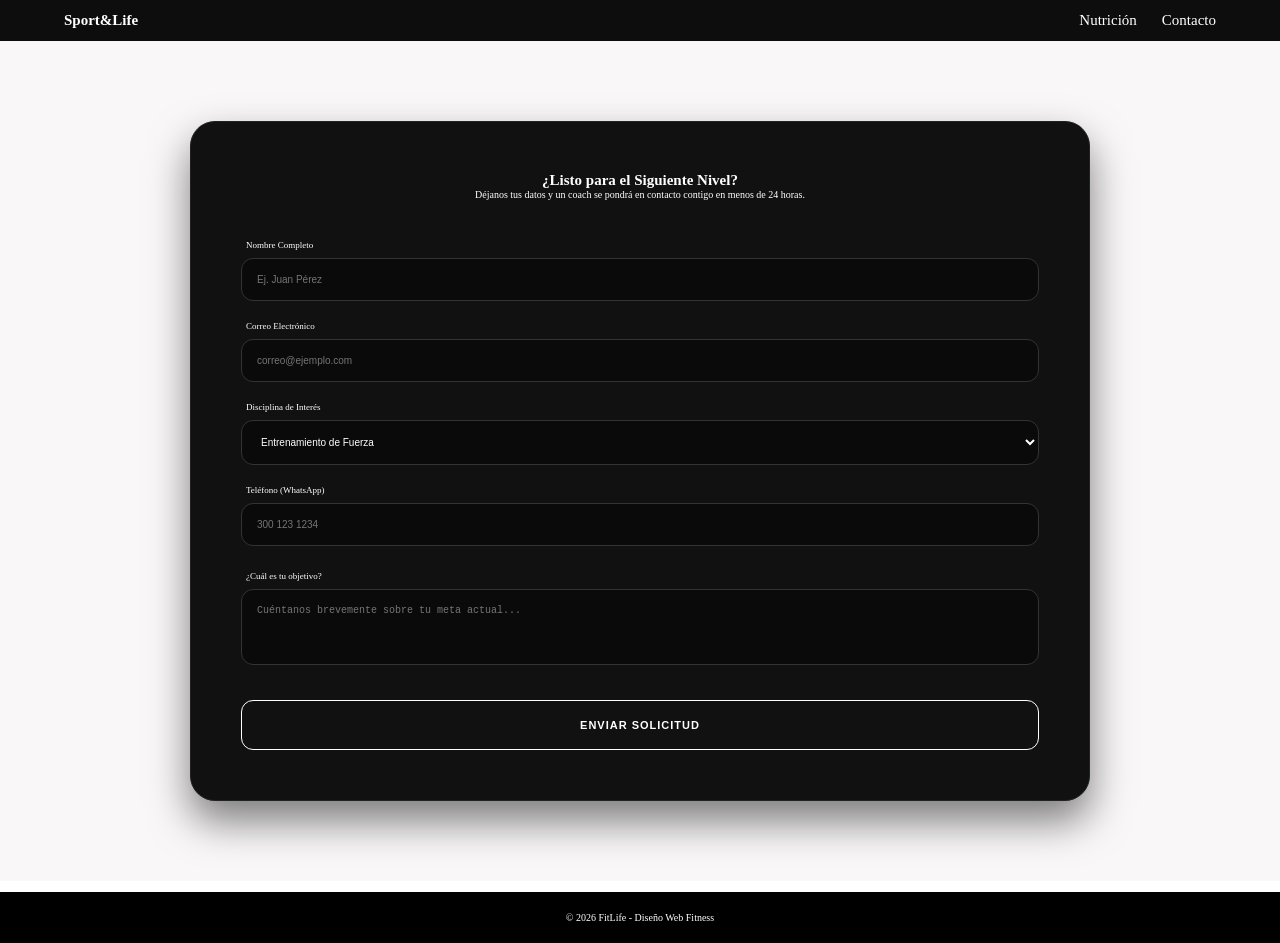
==== contacto.html @ 2cefaa07 "web6" ====
<!doctype html>
<html lang="en">
  <head>
    <meta charset="UTF-8" />
    <meta name="viewport" content="width=device-width, initial-scale=1.0" />
    <title>Document</title>
    <link rel="stylesheet" href="contacto.css" />
  </head>
  <body>
    <header class="header-main">
      <div class="header-logo">
        <a class="text_primary" href="./index.html"
          >Sport&<span class="text-primary">Life</span></a
        >
      </div>
      <nav class="nav-principal">
        <ul class="nav-list">
          <li class="nav-item">
            <a href="./nutricion.html" target="_blank" class="nav-link"
              >Nutrición</a
            >
          </li>
          <li class="nav-item">
            <a href="./contacto.html" target="_blank" class="nav-link"
              >Contacto</a
            >
          </li>
        </ul>
      </nav>
    </header>

    <main>
      <section class="section-contact">
        <div class="contact-container">
          <div class="contact-header">
            <h2 class="section-title">
              ¿Listo para el <span class="text-primary">Siguiente Nivel</span>?
            </h2>
            <p class="text-white">
              Déjanos tus datos y un coach se pondrá en contacto contigo en
              menos de 24 horas.
            </p>
          </div>

          <form action="#" class="contact-form">
            <div class="form-grid">
              <div class="input-group">
                <label for="name" class="text-white">Nombre Completo</label>
                <input
                  type="text"
                  id="name"
                  placeholder="Ej. Juan Pérez"
                  required
                />
              </div>

              <div class="input-group">
                <label for="email" class="text-white">Correo Electrónico</label>
                <input
                  type="email"
                  id="email"
                  placeholder="correo@ejemplo.com"
                  required
                />
              </div>

              <div class="input-group">
                <label for="interest" class="text-white"
                  >Disciplina de Interés</label
                >
                <select id="interest">
                  <option value="pesas">Entrenamiento de Fuerza</option>
                  <option value="boxeo">Boxeo / HIIT</option>
                  <option value="baile">Baile (Salsa, Bachata, Twerk)</option>
                  <option value="nutricion">Asesoría Nutricional</option>
                </select>
              </div>

              <div class="input-group">
                <label for="phone" class="text-white"
                  >Teléfono (WhatsApp)</label
                >
                <input
                  type="tel"
                  id="phone"
                  placeholder="300 123 1234"
                  maxlength="10"
                  pattern="[0-9]{10}"
                  required
                />
              </div>
            </div>

            <div class="input-group">
              <label for="message" class="text-white"
                >¿Cuál es tu objetivo?</label
              >
              <textarea
                id="message"
                rows="4"
                placeholder="Cuéntanos brevemente sobre tu meta actual..."
              ></textarea>
            </div>

            <button type="submit" class="btn-submit">Enviar Solicitud</button>
          </form>
        </div>
      </section>
    </main>

    <footer>
      <p>&copy; 2026 FitLife - Diseño Web Fitness</p>
    </footer>
  </body>
</html>
---- contacto.css ----
* {
  margin: 0px;
  padding: 0px;
  box-sizing: border-box;
}

html {
  font-size: 62.5%;
  scroll-behavior: smooth;
}

body {
  display: flex;
  flex-direction: column;
  min-height: 100vh;
  flex-wrap: wrap;
}

:root {
    --primary-color: #2ecc71; /
    --dark-bg: #1a1a1a;
    --light-text: #f4f4f4;
    --accent-color: #e74c3c;
    --color-boxing: #e74c3c;
    --color-dance: #9b59b6;
    --color-gym: #3498db;
    --bg-panel: #1a1a1a;
}

.header-main {
    display: flex;
    justify-content: space-between;
    align-items: center;
    padding: 1.2rem 5%;
    background: rgba(0, 0, 0, 0.95);
    position: sticky;
    top: 0;
    z-index: 1000;
    color: white;
}

.header-logo { 
    font-size: 1.5rem; 
    font-weight: bold; 
    

.text_primary {
        text-decoration: none;
    color: white;}

    }

.nav-list {
    display: flex;
    list-style: none;
    gap: 25px;
}

.nav-link {
    color: var(--text-main);
    text-decoration: none;
    font-size: 1.5rem;
    transition: 0.3s;
}

.nav-link:hover { color: var(--primary); }
.section-contact {
    padding: 80px 5%;
    background: #f9f7f7;
}

.contact-container {
    max-width: 900px;
    margin: 0 auto;
    background: #111;
    padding: 50px;
    border-radius: 25px;
    border: 1px solid #222;
    box-shadow: 0 20px 40px rgba(0,0,0,0.5);
    color: white;
}

.contact-header {
    text-align: center;
    margin-bottom: 40px;
}

/* El Formulario */
.contact-form {
    display: flex;
    flex-direction: column;
    gap: 25px;
    color: white;
}

.form-grid {
    display: grid;
    grid-template-columns: 1fr 1fr;
    gap: 20px;
}

.input-group {
    display: flex;
    flex-direction: column;
    gap: 8px;
    grid-column: span 2;;
    resize: none;
}


/* Estilo de los Inputs y Selects */
.input-group label {
    font-size: 0.9rem;
    font-weight: 500;
    margin-left: 5px;
}

.input-group input, 
.input-group select, 
.input-group textarea {
    background: #0a0a0a;
    border: 1px solid #333;
    padding: 15px;
    border-radius: 12px;
    color: #fff;
    font-size: 1rem;
    outline: none;
    transition: all 0.3s ease;
    resize: none;
}


.input-group input:focus, 
.input-group select:focus, 
.input-group textarea:focus {
    border-color: var(--primary);
    background: #151515;
    box-shadow: 0 0 10px rgba(46, 204, 113, 0.2);
}


.btn-submit {
    background: var(--primary);
    color: #000;
    padding: 18px;
    border: 1px solid white;
    border-radius: 12px;
    font-size: 1.1rem;
    font-weight: 800;
    cursor: pointer;
    text-transform: uppercase;
    letter-spacing: 1px;
    transition: all 0.3s ease;
    margin-top: 10px;
    color: white;
}

.btn-submit:hover {
    transform: translateY(-3px);
    box-shadow: 0 10px 10px white;
    filter: brightness(1.1);
}

footer { 
    padding: 20px 40px;
    background: #000; 
    text-align: center; 
    color: white;
    font-size: 1rem;
    margin-bottom: 0%;
}

@media (max-width: 768px) {
    .form-grid {
        grid-template-columns: 1fr;
    }
    .full-width {
        grid-column: span 1;
    }
    .contact-container {
        padding: 30px 20px;
    }
}
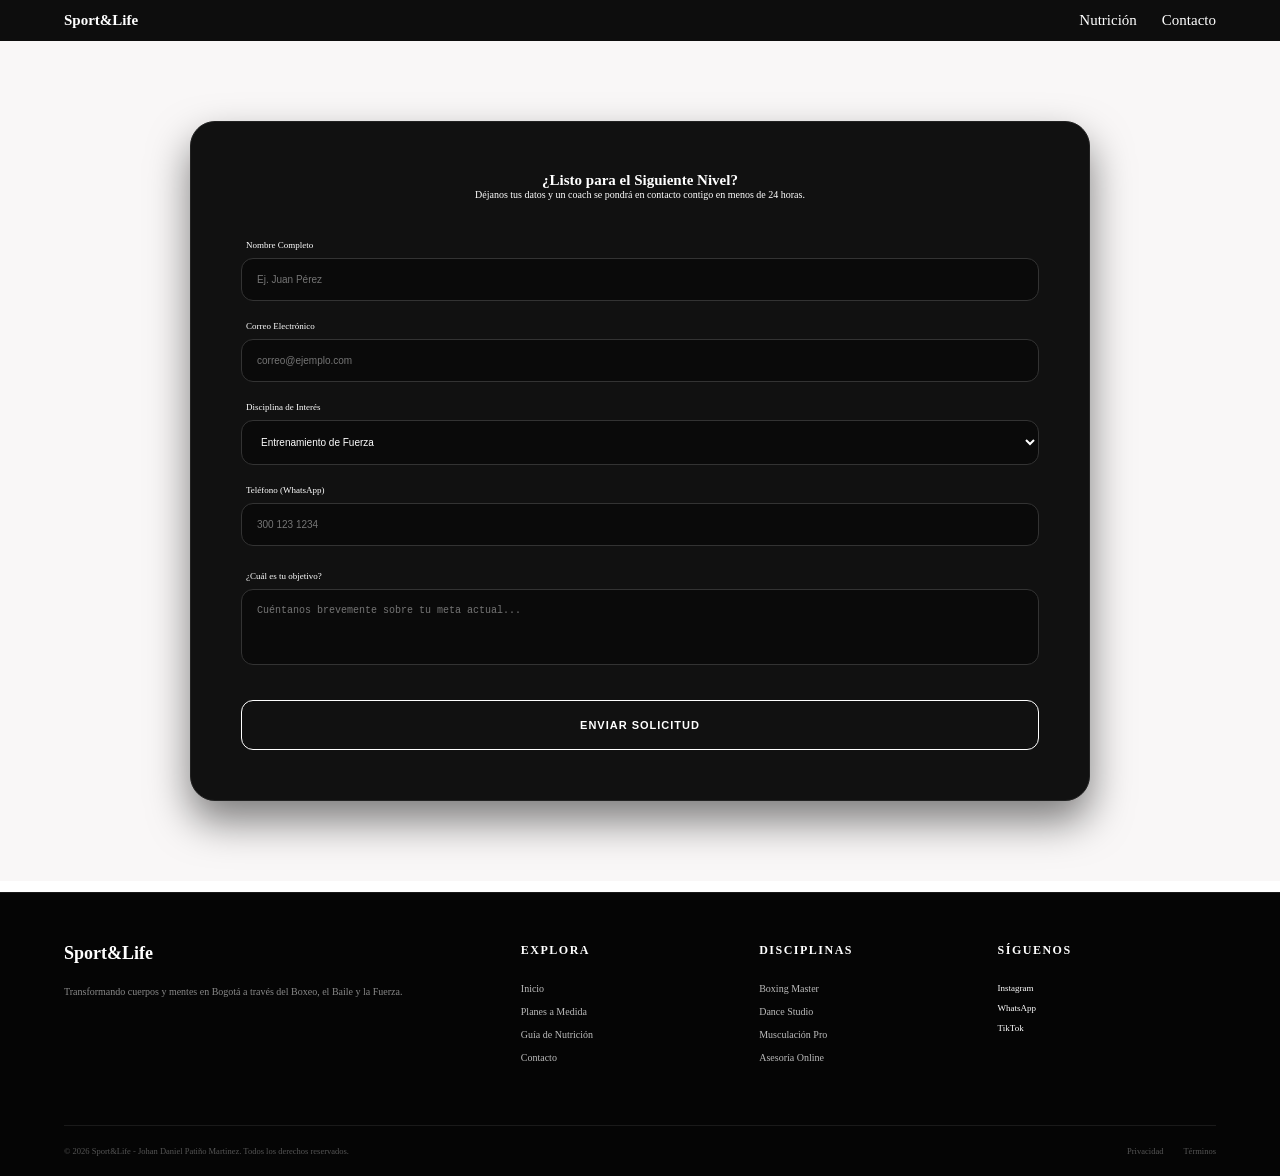
==== commit 815fdfb7: "webfinal1" ====
--- a/contacto.html
+++ b/contacto.html
@@ -108,8 +108,58 @@
       </section>
     </main>
 
-    <footer>
-      <p>&copy; 2026 FitLife - Diseño Web Fitness</p>
+    <footer class="footer-site">
+      <div class="footer-container">
+        <div class="footer-column branding">
+          <h2 class="footer-logo">
+            Sport&<span class="text-primary">Life</span>
+          </h2>
+          <p class="footer-tagline">
+            Transformando cuerpos y mentes en Bogotá a través del Boxeo, el
+            Baile y la Fuerza.
+          </p>
+        </div>
+
+        <div class="footer-column">
+          <h4 class="footer-title">Explora</h4>
+          <ul class="footer-links">
+            <li><a href="index.html">Inicio</a></li>
+            <li><a href="index.html#planes">Planes a Medida</a></li>
+            <li><a href="nutricion.html">Guía de Nutrición</a></li>
+            <li><a href="#contacto">Contacto</a></li>
+          </ul>
+        </div>
+
+        <div class="footer-column">
+          <h4 class="footer-title">Disciplinas</h4>
+          <ul class="footer-links">
+            <li><a href="#">Boxing Master</a></li>
+            <li><a href="#">Dance Studio</a></li>
+            <li><a href="#">Musculación Pro</a></li>
+            <li><a href="#">Asesoría Online</a></li>
+          </ul>
+        </div>
+
+        <div class="footer-column">
+          <h4 class="footer-title">Síguenos</h4>
+          <div class="social-icons">
+            <a href="#" class="social-link">Instagram</a>
+            <a href="#" class="social-link">WhatsApp</a>
+            <a href="#" class="social-link">TikTok</a>
+          </div>
+        </div>
+      </div>
+
+      <div class="footer-bottom">
+        <p>
+          &copy; 2026 Sport&Life - Johan Daniel Patiño Martinez. Todos los
+          derechos reservados.
+        </p>
+        <div class="legal-links">
+          <a href="#">Privacidad</a>
+          <a href="#">Términos</a>
+        </div>
+      </div>
     </footer>
   </body>
 </html>
--- a/contacto.css
+++ b/contacto.css
@@ -1,24 +1,23 @@
 * {
-  margin: 0px;
-  padding: 0px;
-  box-sizing: border-box;
+    margin: 0px;
+    padding: 0px;
+    box-sizing: border-box;
 }
 
 html {
-  font-size: 62.5%;
-  scroll-behavior: smooth;
+    font-size: 62.5%;
+    scroll-behavior: smooth;
 }
 
 body {
-  display: flex;
-  flex-direction: column;
-  min-height: 100vh;
-  flex-wrap: wrap;
+    display: flex;
+    flex-direction: column;
+    min-height: 100vh;
+    flex-wrap: wrap;
 }
 
 :root {
-    --primary-color: #2ecc71; /
-    --dark-bg: #1a1a1a;
+    --primary-color: #2ecc71;/ --dark-bg: #1a1a1a;
     --light-text: #f4f4f4;
     --accent-color: #e74c3c;
     --color-boxing: #e74c3c;
@@ -39,16 +38,17 @@
     color: white;
 }
 
-.header-logo { 
-    font-size: 1.5rem; 
-    font-weight: bold; 
-    
-
-.text_primary {
+.header-logo {
+    font-size: 1.5rem;
+    font-weight: bold;
+
+
+    .text_primary {
         text-decoration: none;
-    color: white;}
-
-    }
+        color: white;
+    }
+
+}
 
 .nav-list {
     display: flex;
@@ -63,7 +63,10 @@
     transition: 0.3s;
 }
 
-.nav-link:hover { color: var(--primary); }
+.nav-link:hover {
+    color: var(--primary);
+}
+
 .section-contact {
     padding: 80px 5%;
     background: #f9f7f7;
@@ -76,7 +79,7 @@
     padding: 50px;
     border-radius: 25px;
     border: 1px solid #222;
-    box-shadow: 0 20px 40px rgba(0,0,0,0.5);
+    box-shadow: 0 20px 40px rgba(0, 0, 0, 0.5);
     color: white;
 }
 
@@ -103,7 +106,8 @@
     display: flex;
     flex-direction: column;
     gap: 8px;
-    grid-column: span 2;;
+    grid-column: span 2;
+    ;
     resize: none;
 }
 
@@ -115,8 +119,8 @@
     margin-left: 5px;
 }
 
-.input-group input, 
-.input-group select, 
+.input-group input,
+.input-group select,
 .input-group textarea {
     background: #0a0a0a;
     border: 1px solid #333;
@@ -130,8 +134,8 @@
 }
 
 
-.input-group input:focus, 
-.input-group select:focus, 
+.input-group input:focus,
+.input-group select:focus,
 .input-group textarea:focus {
     border-color: var(--primary);
     background: #151515;
@@ -161,22 +165,118 @@
     filter: brightness(1.1);
 }
 
-footer { 
-    padding: 20px 40px;
-    background: #000; 
-    text-align: center; 
-    color: white;
-    font-size: 1rem;
-    margin-bottom: 0%;
+.footer-site {
+    background: #050505;
+    color: #fff;
+    padding: 50px 5% 20px 5%;
+    border-top: 1px solid #1a1a1a;
+    margin-top: 0;
+}
+
+.footer-container {
+    max-width: 1200px;
+    margin: 0 auto;
+    display: grid;
+    grid-template-columns: 2fr 1fr 1fr 1fr;
+    gap: 20px;
+    margin-bottom: 50px;
+}
+
+.footer-logo {
+    font-size: 1.8rem;
+    font-weight: 800;
+    margin-bottom: 20px;
+}
+
+.footer-tagline {
+    color: #888;
+    line-height: 1.6;
+    font-size: 1rem;
+}
+
+.footer-title {
+    font-size: 1.2rem;
+    margin-bottom: 25px;
+    text-transform: uppercase;
+    letter-spacing: 1.5px;
+    color: white;
+}
+
+.footer-links {
+    list-style: none;
+    padding: 0;
+    font-size: 1rem;
+}
+
+.footer-links li {
+    margin-bottom: 12px;
+}
+
+.footer-links a {
+    color: #bbb;
+    text-decoration: none;
+    transition: 0.3s;
+    font-size: 1rem;
+}
+
+.footer-links a:hover {
+    color: var(--primary);
+    padding-left: 5px;
+}
+
+.social-icons {
+    display: flex;
+    flex-direction: column;
+    gap: 10px;
+}
+
+.social-link {
+    color: #fff;
+    text-decoration: none;
+    font-size: 0.9rem;
+    transition: 0.3s;
+}
+
+.social-link:hover {
+    color: var(--primary);
+}
+
+.footer-bottom {
+    max-width: 1200px;
+    margin: 0 auto;
+    padding-top: 20px;
+    border-top: 1px solid #1a1a1a;
+    display: flex;
+    justify-content: space-between;
+    align-items: center;
+    color: #555;
+    font-size: 0.85rem;
+}
+
+.legal-links {
+    display: flex;
+    gap: 20px;
+}
+
+.legal-links a {
+    color: #555;
+    text-decoration: none;
+}
+
+.legal-links a:hover {
+    font-size: 1rem;
+    color: #888;
 }
 
 @media (max-width: 768px) {
     .form-grid {
         grid-template-columns: 1fr;
     }
+
     .full-width {
         grid-column: span 1;
     }
+
     .contact-container {
         padding: 30px 20px;
     }
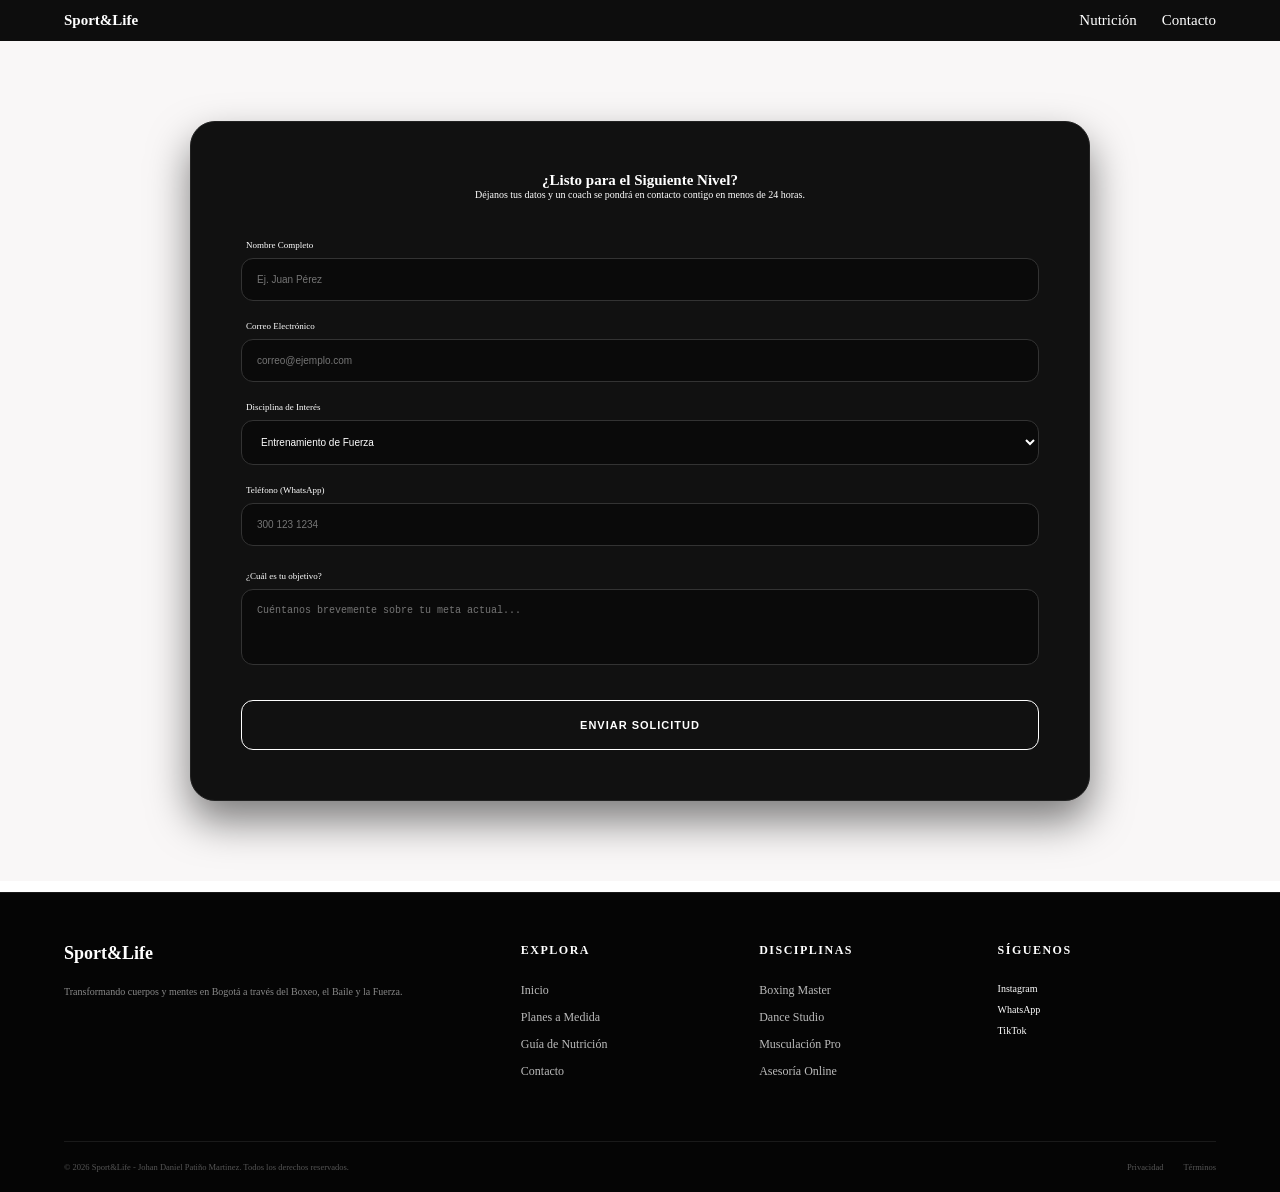
==== commit 5a925417: "final3" ====
--- a/contacto.html
+++ b/contacto.html
@@ -3,7 +3,7 @@
   <head>
     <meta charset="UTF-8" />
     <meta name="viewport" content="width=device-width, initial-scale=1.0" />
-    <title>Document</title>
+    <title>Contacto</title>
     <link rel="stylesheet" href="contacto.css" />
   </head>
   <body>
--- a/contacto.css
+++ b/contacto.css
@@ -216,7 +216,7 @@
     color: #bbb;
     text-decoration: none;
     transition: 0.3s;
-    font-size: 1rem;
+    font-size: 1.2rem;
 }
 
 .footer-links a:hover {
@@ -233,7 +233,7 @@
 .social-link {
     color: #fff;
     text-decoration: none;
-    font-size: 0.9rem;
+    font-size: 1rem;
     transition: 0.3s;
 }
 
@@ -264,7 +264,7 @@
 }
 
 .legal-links a:hover {
-    font-size: 1rem;
+    font-size: 1.2 rem;
     color: #888;
 }
 
